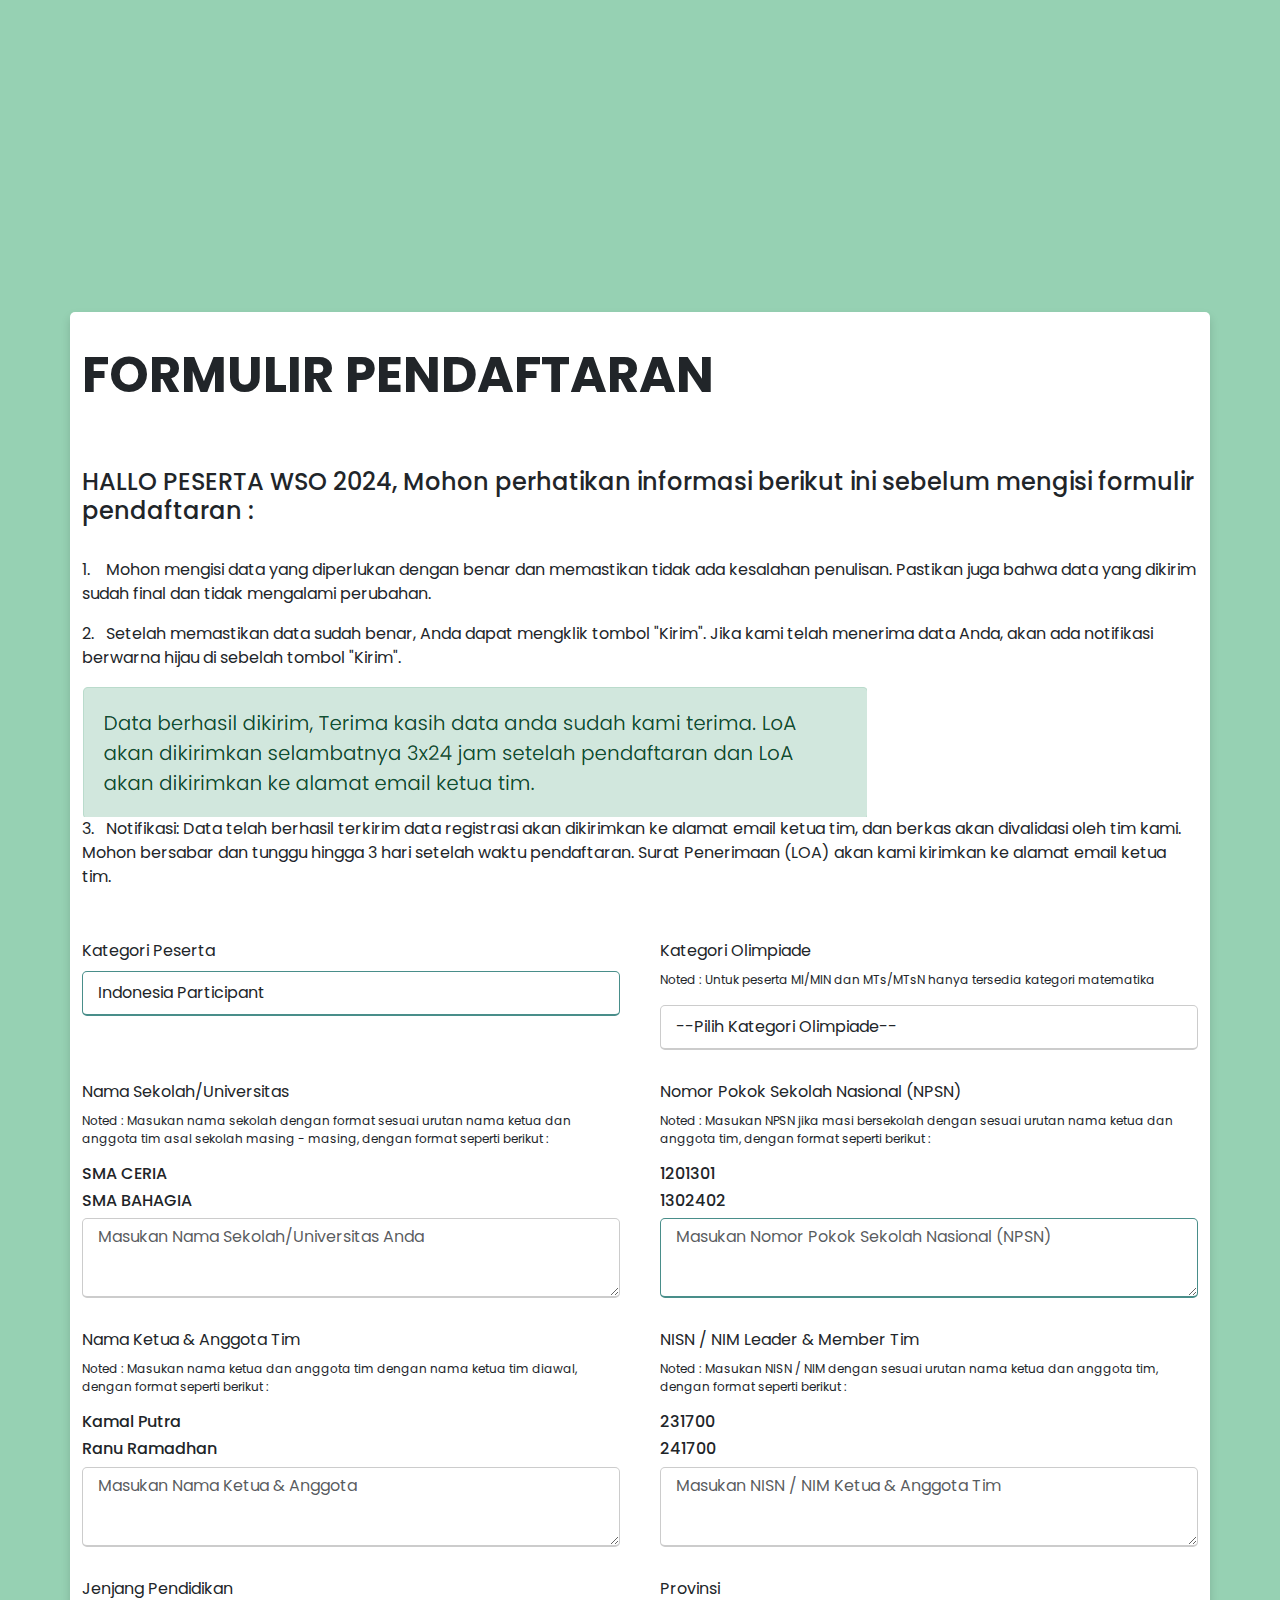
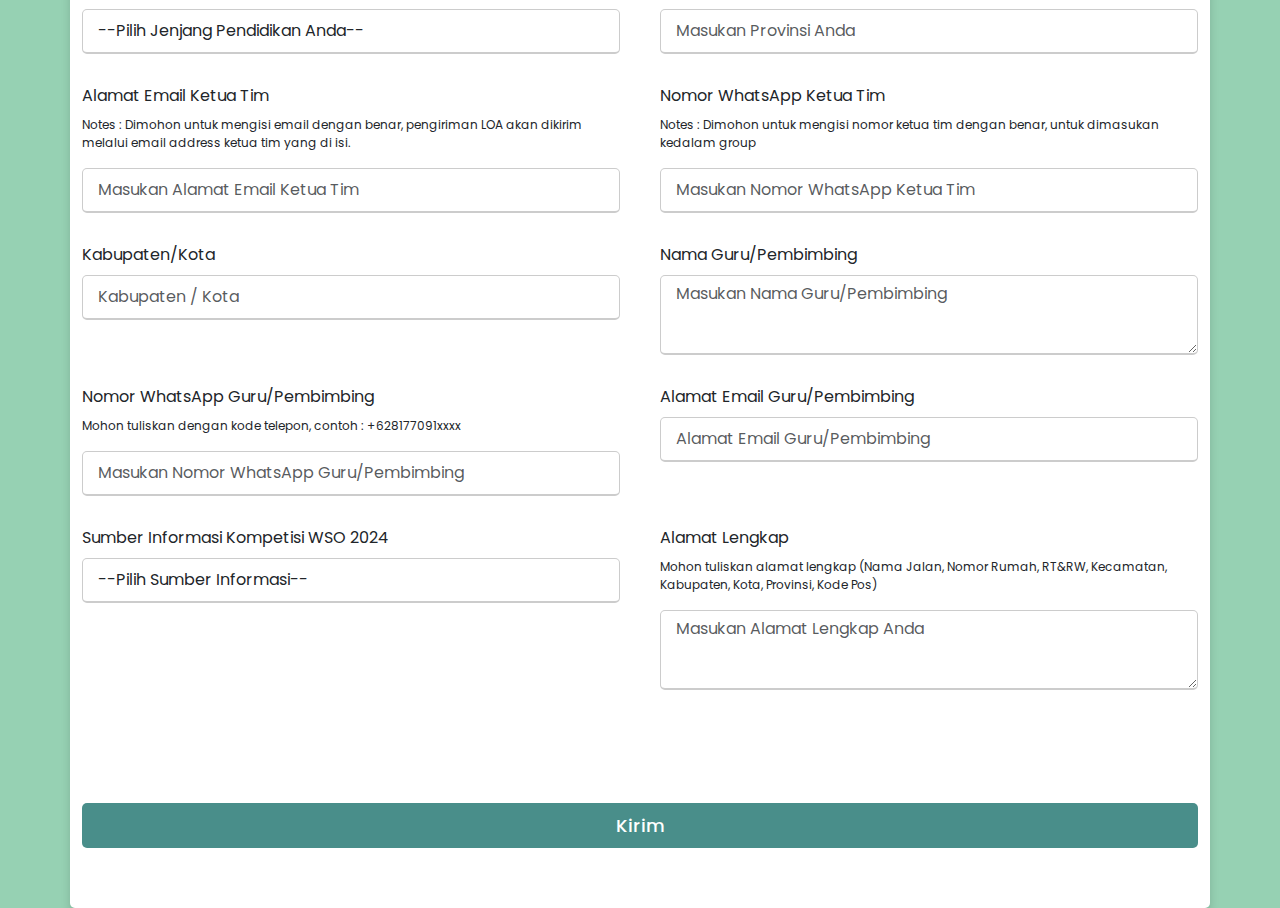
==== Indonesian-Participant.html @ 9daab824 "first commit" ====
<!DOCTYPE html>
<html lang="en" dir="ltr">
  <head>
    <meta charset="UTF-8" />
    <title>REGISTRASI</title>
    <link rel="stylesheet" href="stylesss.css" />
    <link rel="shortcut icon" href="./rr.png" type="image/x-icon">
    <link
      href="https://cdn.jsdelivr.net/npm/bootstrap@5.0.1/dist/css/bootstrap.min.css"
      rel="stylesheet"
    />
    <link
      rel="stylesheet"
      href="https://unicons.iconscout.com/release/v4.0.0/css/line.css"
    />
    <meta
      name="viewport"
      content="width=device-width, initial-scale=1.0"
    />


    <!-- <script type="text/javascript"
    src="https://cdn.jsdelivr.net/npm/@emailjs/browser@3/dist/email.min.js">
    </script>
    <script type="text/javascript">
    (function(){
    emailjs.init("EbVpfytHZQMSNOqhK");
    })();
    </script> -->
  </head>

  
  <body>
    <div class="container">
      <div class="content">
        <div class="sub">FORMULIR PENDAFTARAN</div>
        <h1 class="garis-bawah"></h1>
        <br><br>
        <h4>HALLO PESERTA WSO 2024, Mohon perhatikan informasi berikut ini sebelum mengisi formulir pendaftaran :</h4>
        <br>
        <p>1.&nbsp; &nbsp; Mohon mengisi data yang diperlukan dengan benar dan memastikan tidak ada kesalahan penulisan. Pastikan juga bahwa data yang dikirim sudah final dan tidak mengalami perubahan.</p>
        <p>2.&nbsp; &nbsp;Setelah memastikan data sudah benar, Anda dapat mengklik tombol "Kirim". Jika kami telah menerima data Anda, akan ada notifikasi berwarna hijau di sebelah tombol "Kirim". </p>
        <img class="con" src="../../indo.png" alt="">
        <p>3.&nbsp; &nbsp;Notifikasi:
          Data telah berhasil terkirim data registrasi akan dikirimkan ke alamat email ketua tim,  dan berkas akan divalidasi oleh tim kami. 
          Mohon bersabar dan tunggu hingga 3 hari setelah waktu pendaftaran. Surat Penerimaan (LOA) akan kami kirimkan ke alamat email ketua tim. </p>
        <form name="#">
          
          <div class="user-details">
            <div class="input-box">
              
              <label for="CATEGORY_PARTICIPANT" class="form-label"
                >Kategori Peserta</label
              >
              <select
                type="text"
                id="CATEGORY_PARTICIPANT"
                name="CATEGORY_PARTICIPANT"
                class="form-control"
                placeholder="Choose Categories Participant"
                value=""
                required
              >
                <!-- <option value="" >--Choose Categories Participant--</option> -->
                <option value="Indonesia Participant">Indonesia Participant</option>
              </select>
              </select>
            </div>
            <!-- <div class="input-box">
              <label for="CATEGORY_COMPETITION" class="form-label"
                >Kategori Kompetisi
              </label>
              <select
                type="text"
                id="CATEGORY_COMPETITION"
                name="CATEGORY_COMPETITION"
                class="form-control"
                placeholder="Choose Category Competition "
                required
              >
                <option value="">
                  --Pilih Kategori Kompetisi--
                </option>
                <option value="Online Competition">
                  Kompetisi Online
                </option>
                <option value="Offline Competition">
                  Kompetisi Offline
                </option>
                <option value="Offline Competition">
                  Offline Kompetisi + Excursion
                </option>
                <option value="Offline Competition">
                  Offline Kompetisi + Full Package
                </option>
              </select>
            </div> -->
            <div class="input-box">
              
              <label for="KATEGORI_OLIMPIADE" class="form-label"
                >Kategori Olimpiade</label
              >
              <p>Noted : Untuk peserta MI/MIN dan MTs/MTsN hanya tersedia kategori matematika</p>
              <select
                type="text"
                id="KATEGORI_OLIMPIADE"
                name="KATEGORI_OLIMPIADE"
                class="form-control"
                placeholder="Pilih Kategori Olimpiade"
                value=""
                required
              >
                <option value="" >--Pilih Kategori Olimpiade--</option>
                <option value="Biologi">Biologi</option>
                <option value="Ekonomi">Ekonomi</option>
                <option value="Kimia">Kimia</option>
                <option value="Geografi">Geografi</option>
                <option value="Matematika">Matematika</option>
                <option value="Fisika">Fisika</option>
              </select>
              </select>
            </div>

            <div class="input-box">
              <label for="NAMA_SEKOLAH" class="form-label"
                >Nama Sekolah/Universitas</label
              >
              <p>Noted : Masukan nama sekolah dengan format sesuai urutan nama ketua dan anggota tim asal sekolah masing - masing, dengan format seperti berikut :</p>
              <h6>SMA CERIA</h6>
              <h6>SMA BAHAGIA</h6>
              <textarea
                type="text"
                id="NAMA_SEKOLAH"
                name="NAMA_SEKOLAH"
                class="form-control"
                placeholder="Masukan Nama Sekolah/Universitas Anda"
                required
              ></textarea>
            </div>

            <div class="input-box">
              <label for="NPSN" class="form-label"
                >Nomor Pokok Sekolah Nasional (NPSN)</label
              >
              <p>Noted : Masukan NPSN jika masi bersekolah dengan sesuai urutan nama ketua dan anggota tim, dengan format seperti berikut :</p>
              <h6>1201301</h6>
              <h6>1302402</h6>
              <textarea
                type="number"
                id="NPSN"
                name="NPSN"
                class="form-control"
                placeholder="Masukan Nomor Pokok Sekolah Nasional (NPSN)"
              ></textarea>
            </div>

            <div class="input-box">
              
              <label for="NAMA_LENGKAP" class="form-label"
                >Nama Ketua & Anggota Tim
                </label
              >
              <p>Noted : Masukan nama ketua dan anggota tim dengan nama ketua tim diawal, dengan format seperti berikut :</p>
              <h6>Kamal Putra</h6>
              <h6>Ranu Ramadhan</h6>
              <!-- <img class="gam" src="../../aa.PNG" > -->
              <textarea
                type="text"
                id="NAMA_LENGKAP"
                name="NAMA_LENGKAP"
                class="form-control"
                placeholder="Masukan Nama Ketua & Anggota"
                required
              ></textarea>
            </div>

            <div class="input-box">
              <label for="NISN_NIM" class="form-label"
                >NISN / NIM Leader & Member Tim
              </label>
              <p>Noted : Masukan NISN / NIM dengan sesuai urutan nama ketua dan anggota tim, dengan format seperti berikut :</p>
              <h6>231700</h6>
              <h6>241700</h6>
              <textarea
                type="text"
                id="NISN_NIM"
                name="NISN_NIM"
                class="form-control"
                placeholder="Masukan NISN / NIM Ketua & Anggota Tim"
                required
              ></textarea>
            </div>


            <div class="input-box">
              <label for="GRADE" class="form-label">Jenjang Pendidikan </label>
              <select
                type="text"
                id="GRADE"
                name="GRADE"
                class="form-control"
                placeholder="Choose Grade"
                required
              >
                <option value="">--Pilih Jenjang Pendidikan Anda--</option>
                <option value="Sekolah Dasar">
                  Sekolah Dasar
                </option>
                <option value="Sekolah Menengah Pertama">Sekolah Menengah Pertama</option>
                <option value="Sekolah Menengah Akhir">Sekolah Menengah Akhir</option>
                <option value="Universitas">Universitas</option>
              </select>
            </div>

            <div class="input-box">
              <label for="PROVINCE" class="form-label"
                >Provinsi</label
              >
              <input
                type="text"
                id="PROVINCE"
                name="PROVINCE"
                class="form-control"
                placeholder="Masukan Provinsi Anda"
                required
              />
            </div>

            
            <div class="input-box">
              <label for="LEADER_EMAIL" class="form-label"
                >Alamat Email Ketua Tim</label
              >
              <p>
                Notes : Dimohon untuk mengisi email dengan benar, pengiriman LOA akan dikirim melalui email address ketua tim yang di isi.
              </p>
              <input
                type="email"
                id="LEADER_EMAIL"
                name="LEADER_EMAIL"
                class="form-control"
                placeholder="Masukan Alamat Email Ketua Tim"
                required
              />
            </div>

            <div class="input-box">
              <label for="LEADER_WHATSAPP" class="form-label"
                >Nomor WhatsApp Ketua Tim</label
              >
              <!-- <p>
                Please write with phone code, example : +6281770914129
              </p> -->
              <p>
                Notes : Dimohon untuk mengisi nomor ketua tim dengan benar, untuk dimasukan kedalam group
              </p>
            <input
                type="number"
                id="LEADER_WHATSAPP"
                name="LEADER_WHATSAPP"
                class="form-control"
                placeholder="Masukan Nomor WhatsApp Ketua Tim"
                required
              />
            </div>

            <div class="input-box">
              <label for="KABUPATEN/KOTA" class="form-label"
                >Kabupaten/Kota</label
              >
              <input
                type="text"
                id="KABUPATEN/KOTA"
                name="KABUPATEN/KOTA"
                class="form-control"
                placeholder="Kabupaten / Kota"
                required
              />
            </div>

            <div class="input-box">
              <label for="NAME_SUPERVISOR" class="form-label"
                >Nama Guru/Pembimbing</label
              >
              <textarea
                type="text"
                id="NAME_SUPERVISOR"
                name="NAME_SUPERVISOR"
                class="form-control"
                placeholder="Masukan Nama Guru/Pembimbing"
                required
              ></textarea>
            </div>

            <div class="input-box">
              <label
                for="WHATSAPP_NUMBER_SUPERVISOR"
                class="form-label"
                >Nomor WhatsApp Guru/Pembimbing</label
              >
              <p>
                Mohon tuliskan dengan kode telepon, contoh : +628177091xxxx
              </p>
              <input
                type="number"
                id="WHATSAPP_NUMBER_SUPERVISOR"
                name="WHATSAPP_NUMBER_SUPERVISOR"
                class="form-control"
                placeholder="Masukan Nomor WhatsApp Guru/Pembimbing"
                required
              />
            </div>

            <div class="input-box">
              <label for="EMAIL_TEACHER_SUPERVISOR" class="form-label"
                >Alamat Email Guru/Pembimbing</label
              >
              <input
                type="email"
                id="EMAIL_TEACHER_SUPERVISOR"
                name="EMAIL_TEACHER_SUPERVISOR"
                class="form-control"
                placeholder="Alamat Email Guru/Pembimbing"
                required
              />
            </div>

            <div class="input-box">
              <label for="INFORMATION_RESOURCES" class="form-label"
                >Sumber Informasi Kompetisi WSO 2024</label
              >
              <!-- <p>
                Tuliskan nama yang memberikan sumber atau dapat menulis
                sumber lain (Ex: Instagram, Pendaftaran Gratis acara
                acara sebelumnya, Kunjungan Sekolah Golden Ticket, dll)
              </p> -->
              <select
                type="text"
                id="INFORMATION_RESOURCES"
                name="INFORMATION_RESOURCES"
                class="form-control"
                placeholder="--Choose Information Resources-- "
                required
              >
                <option value="">
                  --Pilih Sumber Informasi--
                </option>
                <option value="IYSA Instagram">IYSA Instagram</option>
                <option value="WSO Instagram">
                  WSO Instagram
                </option>
                <option value="Pembimbing/Sekolah">
                  Pembimbing/Sekolah
                </option>
                <option value="IYSA FaceBook">IYSA FaceBook</option>
                <option value="IYSA Linkedin">IYSA Linkedin</option>
                <option value="IYSA Website">IYSA Website</option>
                <option value="WSO Website">WSO Website</option>
                <option value="IYSA Email">IYSA Email</option>
                <option value="WSO Email">WSO Email</option>
                <option value="Acara Sebelumnya">Acara Sebelumnya</option>
                <option value="Lainnya">Lainnya</option>
              </select>
            </div>

            

            <div class="input-box">
              <label for="COMPLETE_ADDRESS" class="form-label"
                >Alamat Lengkap</label
              >
              <p>
                Mohon tuliskan alamat lengkap (Nama Jalan,
                Nomor Rumah, RT&RW, Kecamatan, Kabupaten, Kota,
                Provinsi, Kode Pos)
              </p>
              <textarea
                type="text"
                id="COMPLETE_ADDRESS"
                name="COMPLETE_ADDRESS"
                class="form-control"
                placeholder="Masukan Alamat Lengkap Anda"
                required
              ></textarea>
              <div class="mt-5" id="form_alerts"></div>
            </div>

          </div>
          <div class="button">
            <input type="submit" value="Kirim" />
          </div>
        </form>
      </div>
    </div>

    <script src="https://code.jquery.com/jquery-3.6.0.min.js"></script>
    <script src="https://cdn.jsdelivr.net/npm/bootstrap@5.0.1/dist/js/bootstrap.bundle.min.js"></script>
    <!-- <script>
    function sendMail() {
      let parms = {
        CATEGORY_PARTICIPANT: document.getElementById(
          'CATEGORY_PARTICIPANT'
        ).value,
        CATEGORY_COMPETITION: document.getElementById(
          'CATEGORY_COMPETITION'
        ).value,
        NAMA_LENGKAP: document.getElementById('NAMA_LENGKAP').value,
        NAMA_SEKOLAH: document.getElementById('NAMA_SEKOLAH').value,
        NISN_NIM: document.getElementById('NISN_NIM').value,
        NPSN: document.getElementById('NPSN').value,
        GRADE: document.getElementById('GRADE').value,
        PROVINCE: document.getElementById('PROVINCE').value,
        LEADER_EMAIL: document.getElementById('LEADER_EMAIL').value,
        LEADER_WHATSAPP: document.getElementById('LEADER_WHATSAPP').value,
        NAME_SUPERVISOR: document.getElementById('NAME_SUPERVISOR').value,
        WHATSAPP_NUMBER_SUPERVISOR: document.getElementById(
          'WHATSAPP_NUMBER_SUPERVISOR'
        ).value,
        EMAIL_TEACHER_SUPERVISOR: document.getElementById(
          'EMAIL_TEACHER_SUPERVISOR'
        ).value,
        CATEGORIES: document.getElementById('CATEGORIES').value,
        PROJECT_TITLE: document.getElementById('PROJECT_TITLE').value,
        COMPLETE_ADDRESS: document.getElementById('COMPLETE_ADDRESS')
          .value,
        INFORMATION_RESOURCES: document.getElementById(
          'INFORMATION_RESOURCES'
        ).value,
        FILE: document.getElementById('FILE').value,
        YES_NO: document.getElementById('YES_NO').value,
        JUDUL_PERNAH_BERPATISIPASI: document.getElementById(
          'JUDUL_PERNAH_BERPATISIPASI'
        ).value,
      };
    
      emailjs
        .send('service_2rxj19o', 'template_9viz0s4', parms)
    }</script> -->

    <script>
    const scriptURL =
      'https://script.google.com/macros/s/AKfycbzVkJGJh6HbEtC1sn73iUdmNIXurpUktrpf0A3hoQpAKj63_obUPjSXn9SULuQQkvrQ/exec';
    const form = document.forms['#'];
    
    form.addEventListener('submit', (e) => {
      e.preventDefault();
      fetch(scriptURL, { method: 'POST', body: new FormData(form) })
        .then((response) =>
          $('#form_alerts').html(
            "<div class='alert alert-success'>Data berhasil dikirim. LoA akan dikirimkan selambatnya 3x24 jam setelah pendaftaran dan LoA akan dikirimkan ke alamat email ketua tim."
          )
        )
        .catch((error) =>
          $('#form_alerts').html(
            "<div class='alert alert-danger'>Data gagal terkirim!.</div>"
          )
        );
      form.reset();
    });</script>






  </body>
</html>
---- stylesss.css ----
@import url('https://fonts.googleapis.com/css2?family=Poppins:wght@200;300;400;500;600;700&display=swap');
* {
  margin: 0;
  padding: 0;
  box-sizing: border-box;
  font-family: 'Poppins', sans-serif;
}
body {
  height: 100vh;
  display: flex;
  justify-content: center;
  align-items: center;
  padding: 10px;
  background: linear-gradient(to right, #96d1b3 50%, #96d1b3 110%);
}
.container {
  max-width: 700px;
  width: 100%;
  margin-top: 120rem;
  background-color: #fff;
  padding: 25px 30px;
  border-radius: 5px;
  box-shadow: 0 5px 10px rgba(0, 0, 0, 0.15);
}

.container .title {
  font-size: 25px;
  font-weight: 500;
  position: relative;
}
.container .title::before {
  content: '';
  position: absolute;
  left: 0;
  bottom: 0;
  height: 3px;
  width: 30px;
  border-radius: 5px;
  background: linear-gradient(to right, #008000 50%, #C0C0C0 110%);
}
/* .content {
  margin-top: 9rem;
} */

.gam{
  display: flex;
}

.content form .user-details {
  display: flex;
  flex-wrap: wrap;
  justify-content: space-between;
  margin: 50px 0 20px 0;
}
form .user-details .input-box {
  margin-bottom: 30px;
  width: calc(100% / 2 - 20px);
}
form .input-box span.details {
  display: block;
  font-weight: 500;
  margin-bottom: 5px;
}
.user-details .input-box input {
  height: 45px;
  width: 100%;
  outline: none;
  font-size: 16px;
  border-radius: 5px;
  padding-left: 15px;
  border: 1px solid #ccc;
  border-bottom-width: 2px;
  transition: all 0.3s ease;
}

.user-details .input-box select {
  height: 45px;
  width: 100%;
  outline: none;
  font-size: 16px;
  border-radius: 5px;
  padding-left: 15px;
  border: 1px solid #ccc;
  border-bottom-width: 2px;
  transition: all 0.3s ease;
}

.user-details .input-box p {
  font-size: 12px;
}

.container .content .sub {
  font-weight: bold;
  font-size: 50px;
}

.garis-bawah::after {
  position: absolute;
  content: '';
  /* background: linear-gradient(to right, #008000 50%, #C0C0C0 110%); */
  height: 4px;
  width: 100px;
  left: 10%;
  transform: translateX(-50%);
}

.user-details .input-box textarea {
  height: 80px;
  width: 100%;
  outline: none;
  font-size: 16px;
  border-radius: 5px;
  padding-left: 15px;
  border: 1px solid #ccc;
  border-bottom-width: 2px;
  transition: all 0.3s ease;
}
.user-details .input-box input:focus,
.user-details .input-box input:valid {
  border-color: #498e8a;
}

.user-details .input-box textarea:focus,
.user-details .input-box textarea:valid {
  border-color: #498e8a;
}

.user-details .input-box select:focus,
.user-details .input-box select:valid {
  border-color: #498e8a;
}

form .gender-details .gender-title {
  font-size: 20px;
  font-weight: 500;
}
form .category {
  display: flex;
  width: 80%;
  margin: 14px 0;
  justify-content: space-between;
}
form .category label {
  display: flex;
  align-items: center;
  cursor: pointer;
}
form .button {
  height: 45px;
  margin: 35px 0;
}
form .button input {
  height: 100%;
  width: 100%;
  border-radius: 5px;
  border: none;
  color: #fff;
  font-size: 18px;
  font-weight: 500;
  letter-spacing: 1px;
  cursor: pointer;
  transition: all 0.3s ease;
  background: #498e8a;
}
form .button input:hover {
  /* transform: scale(0.99); */
  background: #96d1b3 ;
}

@media (max-width: 767px) {
    .container {
        margin-top: 100rem;
      }
  }

@media (max-width: 584px) {
  .container {
    margin-top: 200px;
    max-width: 1100%;
  }
  form .user-details .input-box {
    margin-bottom: 15px;
    width: 200%;
  }
  form .category {
    width: 200%;
  }
  .container .content .sub {
    margin-top: 100px;
    padding-top: 500px;
  }
  .content form .user-details {
    max-height: 400px;
    overflow-y: scroll;
  }
  .user-details::-webkit-scrollbar {
    width: 5px;
  }
  .container .content .con {
    width: 23rem;
    height: 60px;
  }
}
@media (max-width: 428px) {
  .container .content .category {
    flex-direction: column;
  }

  .container .content .sub {
    font-size: 30px;
    margin: 0 0 0;
  }
  .garis-bawah::after {
    position: absolute;
    content: '';
    background: linear-gradient(to right, #008000 50%, #C0C0C0 110%);
    height: 4px;
    width: 100px;
    left: 17%;
    transform: translateX(-50%);
  }
}

@media (max-width: 425px) {
  .garis-bawah::after {
    position: absolute;
    content: '';
    background: linear-gradient(to right, #008000 50%, #C0C0C0 110%);
    height: 4px;
    width: 100px;
    left: 18%;
    transform: translateX(-50%);
  }
  .container .content .con {
    width: 23.5rem;
    height: 60px;
  }
  .container {
    margin-top: 1rem;
  }
}

@media (max-width: 375px) {
  .garis-bawah::after {
    position: absolute;
    content: '';
    background: linear-gradient(to right, #008000 50%, #C0C0C0 110%);
    height: 4px;
    width: 100px;
    left: 18%;
    transform: translateX(-50%);
  }
  .container .content .con {
    width: 20.5rem;
    height: 60px;
  }
  .container {
    margin-top: 5rem;
  }
}


@media (max-width: 360px) {
  .garis-bawah::after {
    position: absolute;
    content: '';
    background: linear-gradient(to right, #008000 50%, #C0C0C0 110%);
    height: 4px;
    width: 100px;
    left: 20%;
    transform: translateX(-50%);
  }
  .container .content .con {
    width: 17rem;
    height: 60px;
  }
  .container {
    margin-top: 11zrem;
  }
}

/* @media (max-width: 1920px) {
  .garis-bawah::after {
    position: absolute;
    content: '';
    background: linear-gradient(to right, #008000 50%, #C0C0C0 110%);
    height: 4px;
    width: 100px;
    left: 8.3%;
    transform: translateX(-50%);
  }
} */
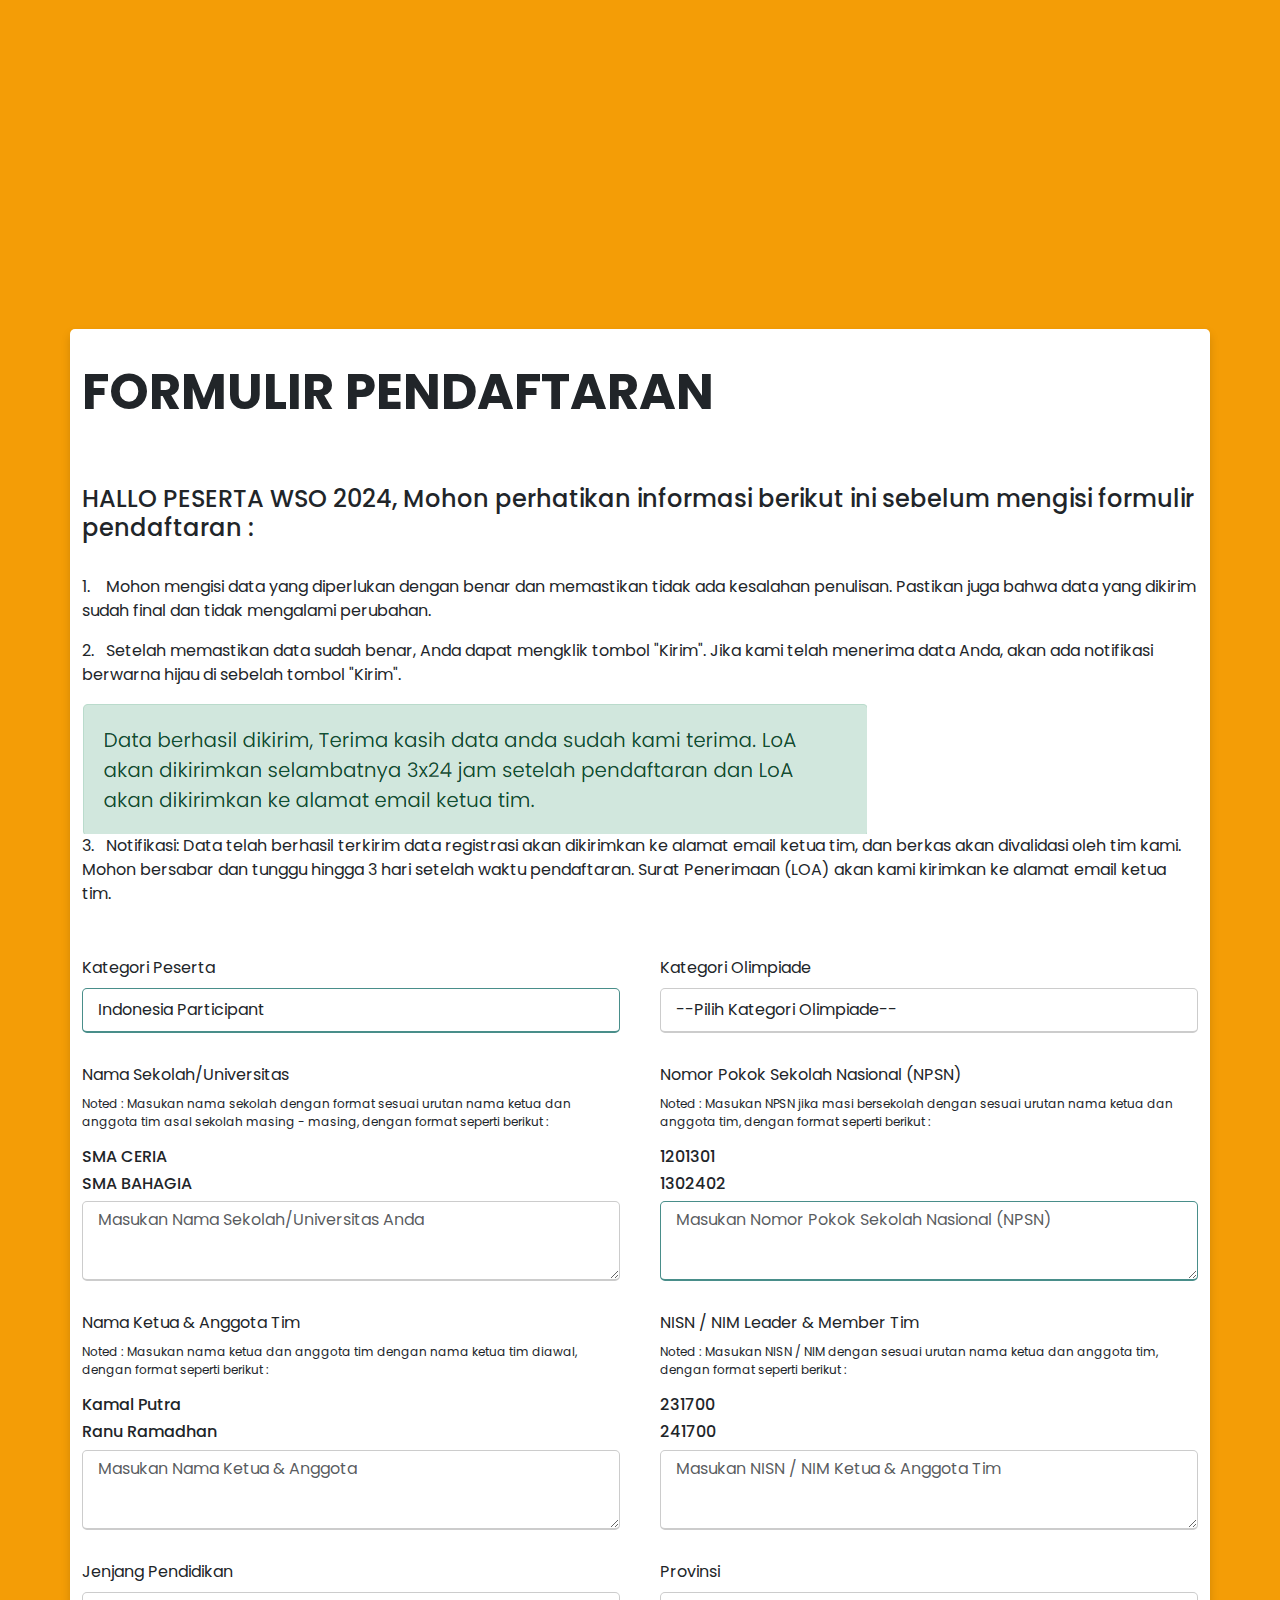
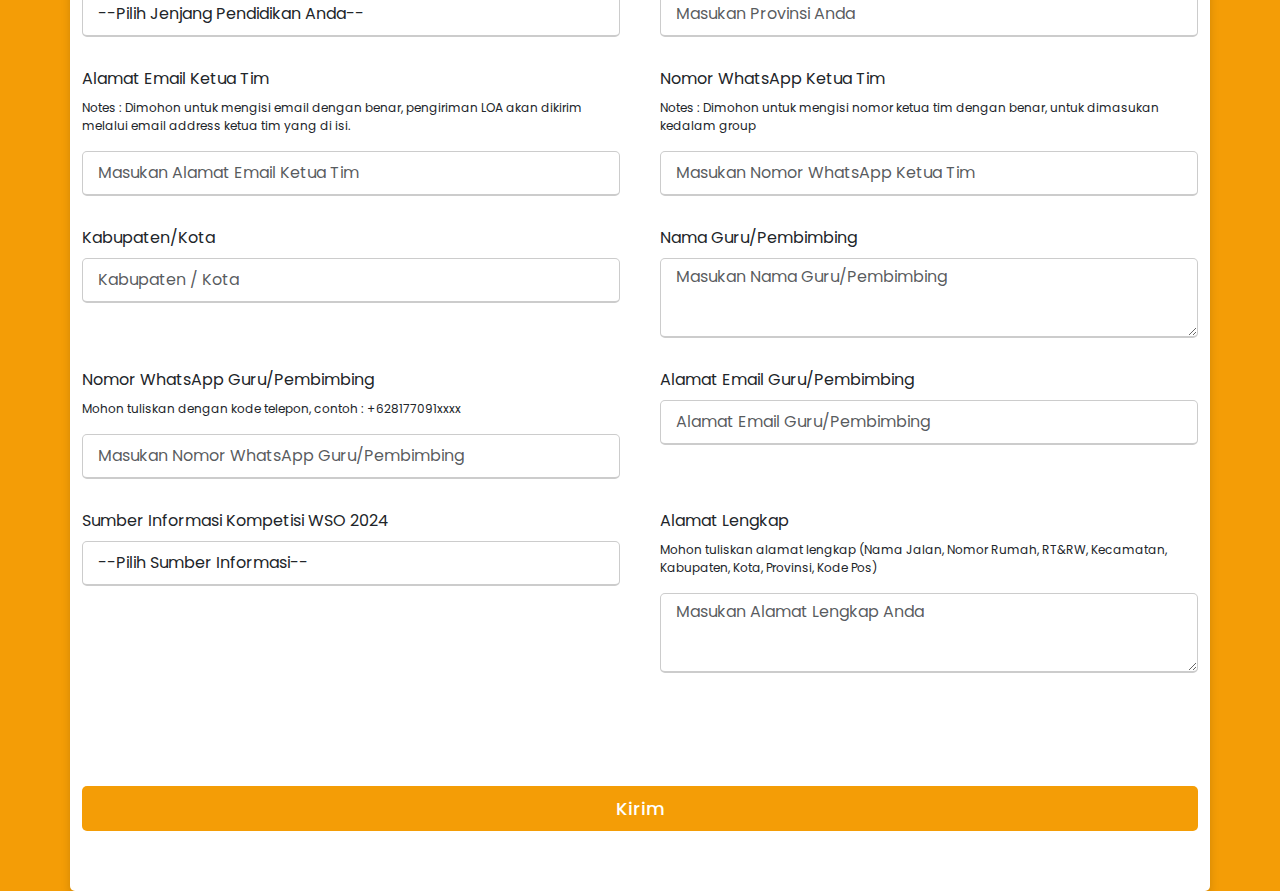
==== commit 54c027fc: "update design" ====
--- a/Indonesian-Participant.html
+++ b/Indonesian-Participant.html
@@ -100,7 +100,7 @@
               <label for="KATEGORI_OLIMPIADE" class="form-label"
                 >Kategori Olimpiade</label
               >
-              <p>Noted : Untuk peserta MI/MIN dan MTs/MTsN hanya tersedia kategori matematika</p>
+              <!-- <p>Noted : Untuk peserta MI/MIN dan MTs/MTsN hanya tersedia kategori matematika</p> -->
               <select
                 type="text"
                 id="KATEGORI_OLIMPIADE"
@@ -112,9 +112,7 @@
               >
                 <option value="" >--Pilih Kategori Olimpiade--</option>
                 <option value="Biologi">Biologi</option>
-                <option value="Ekonomi">Ekonomi</option>
                 <option value="Kimia">Kimia</option>
-                <option value="Geografi">Geografi</option>
                 <option value="Matematika">Matematika</option>
                 <option value="Fisika">Fisika</option>
               </select>
--- a/stylesss.css
+++ b/stylesss.css
@@ -11,7 +11,7 @@
   justify-content: center;
   align-items: center;
   padding: 10px;
-  background: linear-gradient(to right, #96d1b3 50%, #96d1b3 110%);
+  background: linear-gradient(to right, #f49d06 50%, #f49d06 110%);
 }
 .container {
   max-width: 700px;
@@ -160,11 +160,7 @@
   letter-spacing: 1px;
   cursor: pointer;
   transition: all 0.3s ease;
-  background: #498e8a;
-}
-form .button input:hover {
-  /* transform: scale(0.99); */
-  background: #96d1b3 ;
+  background: #f49d06;
 }
 
 @media (max-width: 767px) {
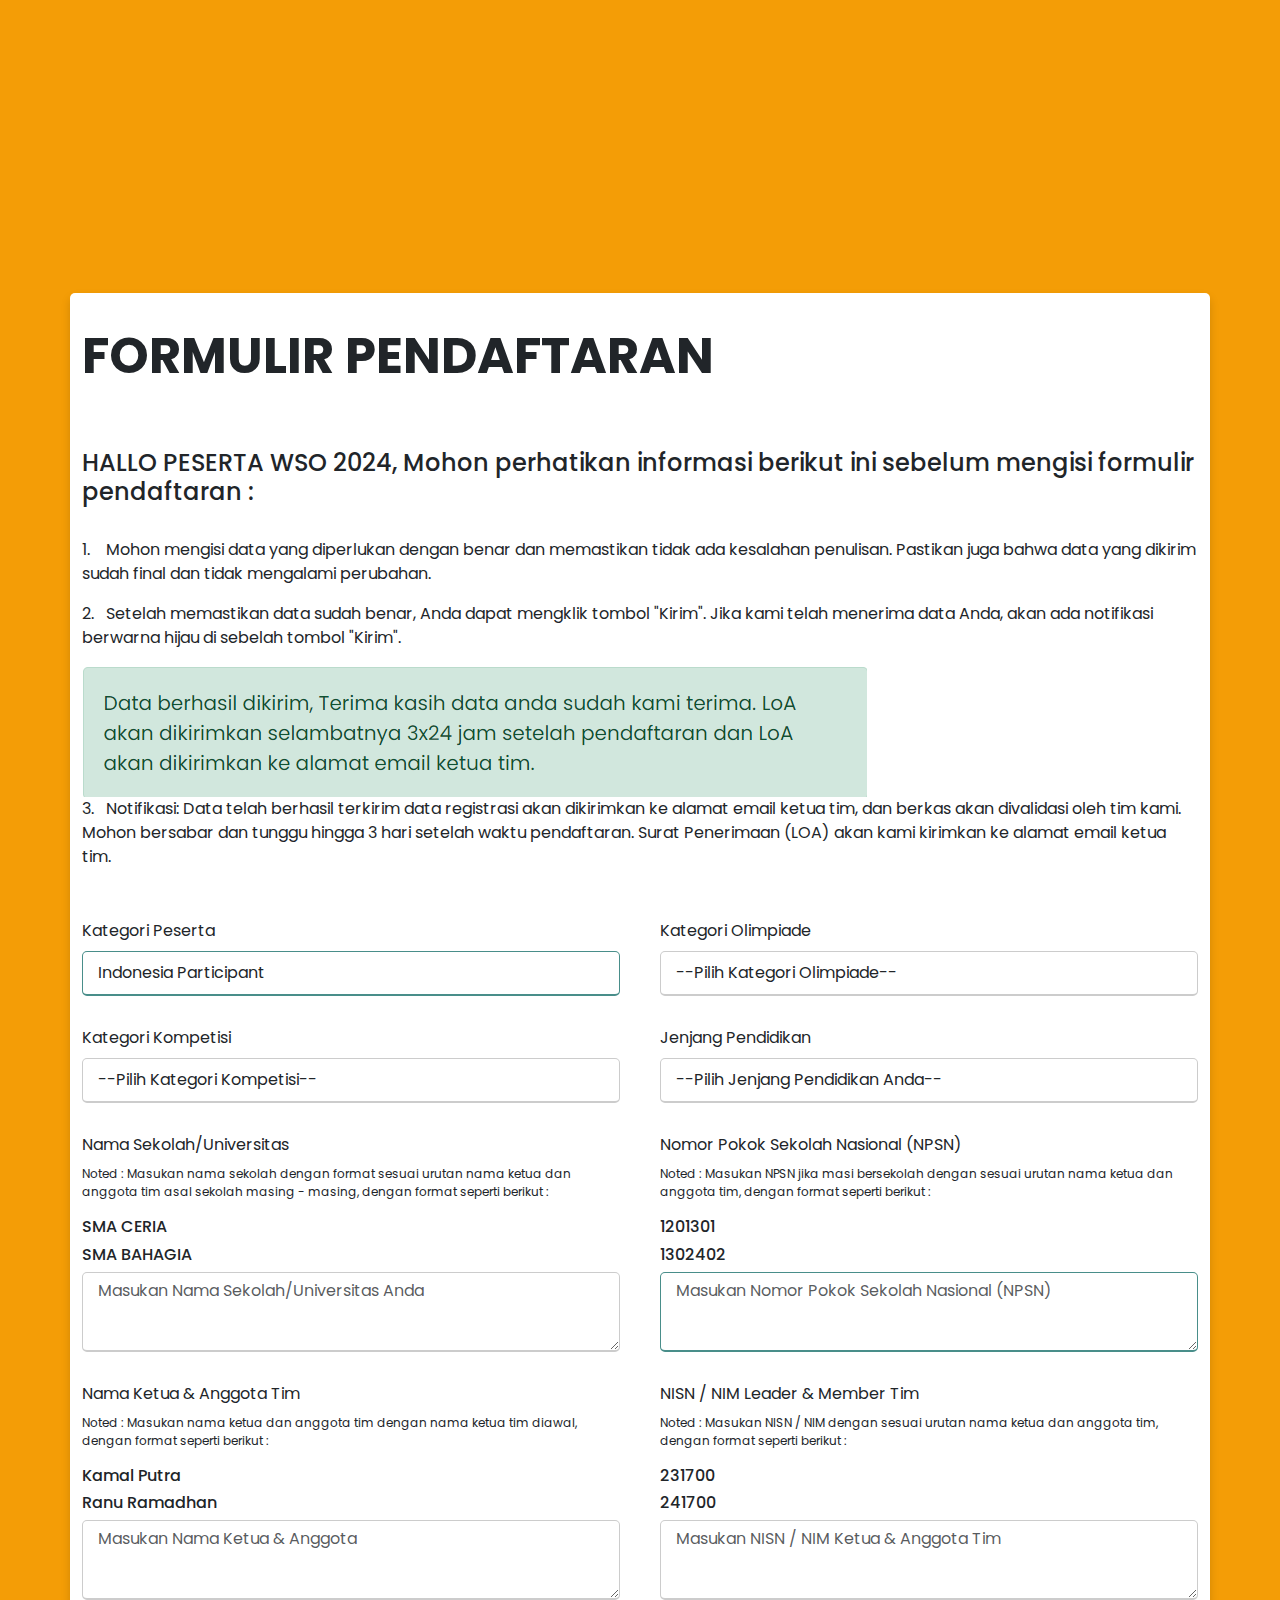
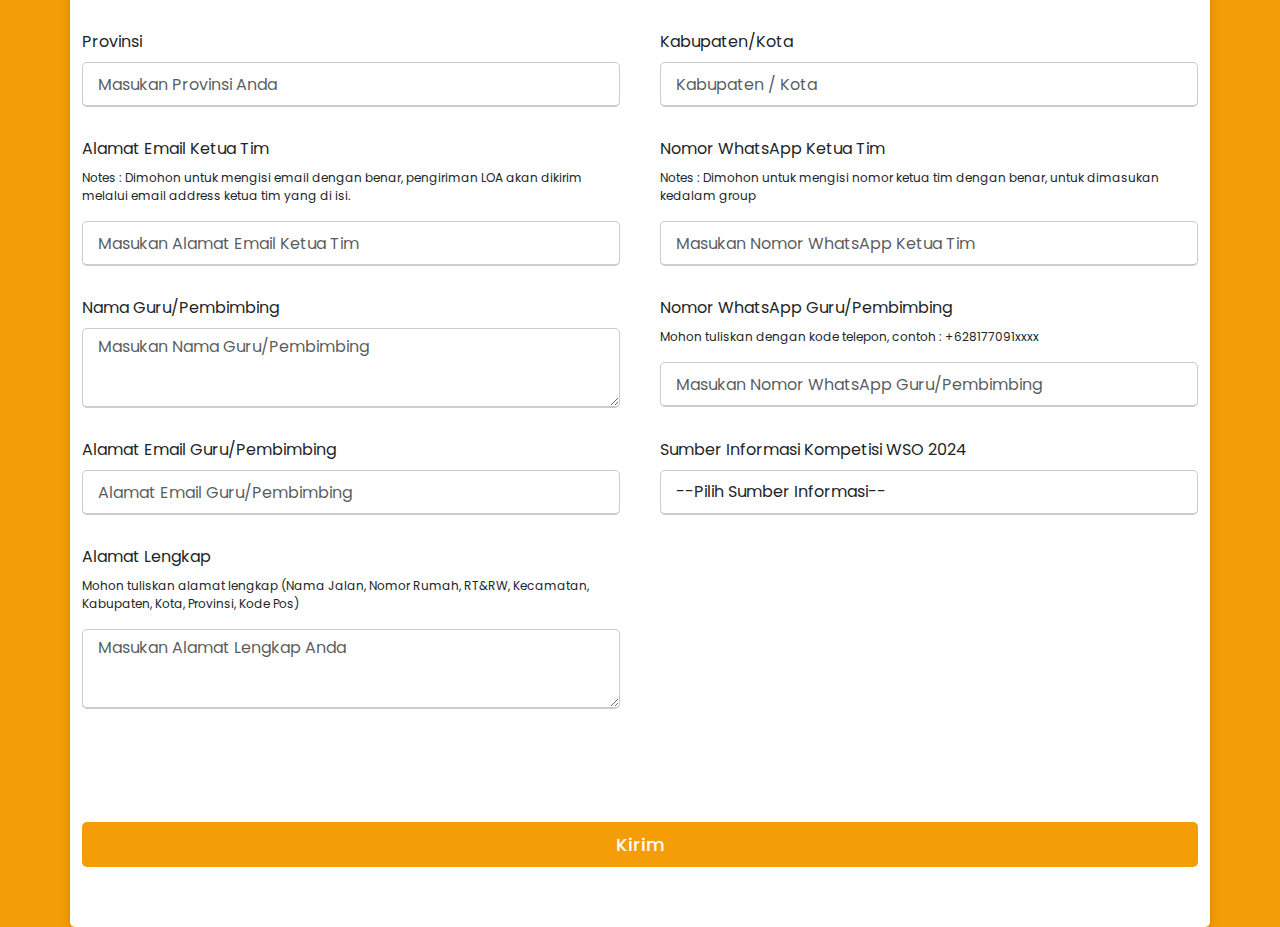
==== commit 0d0afdcf: "maintenance kategori kompetisi" ====
--- a/Indonesian-Participant.html
+++ b/Indonesian-Participant.html
@@ -49,13 +49,13 @@
           <div class="user-details">
             <div class="input-box">
               
-              <label for="CATEGORY_PARTICIPANT" class="form-label"
+              <label for="KATEGORI_PESERTA" class="form-label"
                 >Kategori Peserta</label
               >
               <select
                 type="text"
-                id="CATEGORY_PARTICIPANT"
-                name="CATEGORY_PARTICIPANT"
+                id="KATEGORI_PESERTA"
+                name="KATEGORI_PESERTA"
                 class="form-control"
                 placeholder="Choose Categories Participant"
                 value=""
@@ -116,6 +116,46 @@
                 <option value="Matematika">Matematika</option>
                 <option value="Fisika">Fisika</option>
               </select>
+              </select>
+            </div>
+
+            <div class="input-box">
+              
+              <label for="KATEGORI_KOMPETISI" class="form-label"
+                >Kategori Kompetisi</label
+              >
+              <!-- <p>Noted : Untuk peserta MI/MIN dan MTs/MTsN hanya tersedia kategori matematika</p> -->
+              <select
+                type="text"
+                id="KATEGORI_KOMPETISI"
+                name="KATEGORI_KOMPETISI"
+                class="form-control"
+                placeholder="Pilih Kategori Kompetisi"
+                value=""
+                required
+              >
+                <option value="" >--Pilih Kategori Kompetisi--</option>
+                <option value="Kompetisi Offline">Kompetisi Offline</option>
+                <option value="Kompetisi Offline + Excursion">Kompetisi Offline + Excursion</option>
+              </select>
+              </select>
+            </div>
+
+            <div class="input-box">
+              <label for="JENJANG_PENDIDIKAN" class="form-label">Jenjang Pendidikan </label>
+              <select
+                type="text"
+                id="JENJANG_PENDIDIKAN"
+                name="JENJANG_PENDIDIKAN"
+                class="form-control"
+                placeholder="Choose Grade"
+                required
+              >
+                <option value="">--Pilih Jenjang Pendidikan Anda--</option>
+                <option value="Sekolah Dasar">Sekolah Dasar</option>
+                <option value="Sekolah Menengah Pertama">Sekolah Menengah Pertama</option>
+                <option value="Sekolah Menengah Akhir">Sekolah Menengah Akhir</option>
+                <option value="Universitas">Universitas</option>
               </select>
             </div>
 
@@ -191,42 +231,35 @@
 
 
             <div class="input-box">
-              <label for="GRADE" class="form-label">Jenjang Pendidikan </label>
-              <select
-                type="text"
-                id="GRADE"
-                name="GRADE"
-                class="form-control"
-                placeholder="Choose Grade"
-                required
-              >
-                <option value="">--Pilih Jenjang Pendidikan Anda--</option>
-                <option value="Sekolah Dasar">
-                  Sekolah Dasar
-                </option>
-                <option value="Sekolah Menengah Pertama">Sekolah Menengah Pertama</option>
-                <option value="Sekolah Menengah Akhir">Sekolah Menengah Akhir</option>
-                <option value="Universitas">Universitas</option>
-              </select>
-            </div>
-
-            <div class="input-box">
-              <label for="PROVINCE" class="form-label"
+              <label for="PROVINSI" class="form-label"
                 >Provinsi</label
               >
               <input
                 type="text"
-                id="PROVINCE"
-                name="PROVINCE"
+                id="PROVINSI"
+                name="PROVINSI"
                 class="form-control"
                 placeholder="Masukan Provinsi Anda"
                 required
               />
             </div>
 
+            <div class="input-box">
+              <label for="KABUPATEN/KOTA" class="form-label"
+                >Kabupaten/Kota</label
+              >
+              <input
+                type="text"
+                id="KABUPATEN/KOTA"
+                name="KABUPATEN/KOTA"
+                class="form-control"
+                placeholder="Kabupaten / Kota"
+                required
+              />
+            </div>
             
             <div class="input-box">
-              <label for="LEADER_EMAIL" class="form-label"
+              <label for="EMAIL_KETUA" class="form-label"
                 >Alamat Email Ketua Tim</label
               >
               <p>
@@ -234,8 +267,8 @@
               </p>
               <input
                 type="email"
-                id="LEADER_EMAIL"
-                name="LEADER_EMAIL"
+                id="EMAIL_KETUA"
+                name="EMAIL_KETUA"
                 class="form-control"
                 placeholder="Masukan Alamat Email Ketua Tim"
                 required
@@ -243,7 +276,7 @@
             </div>
 
             <div class="input-box">
-              <label for="LEADER_WHATSAPP" class="form-label"
+              <label for="WHATSAPP_KETUA" class="form-label"
                 >Nomor WhatsApp Ketua Tim</label
               >
               <!-- <p>
@@ -254,36 +287,24 @@
               </p>
             <input
                 type="number"
-                id="LEADER_WHATSAPP"
-                name="LEADER_WHATSAPP"
+                id="WHATSAPP_KETUA"
+                name="WHATSAPP_KETUA"
                 class="form-control"
                 placeholder="Masukan Nomor WhatsApp Ketua Tim"
                 required
               />
             </div>
 
-            <div class="input-box">
-              <label for="KABUPATEN/KOTA" class="form-label"
-                >Kabupaten/Kota</label
-              >
-              <input
-                type="text"
-                id="KABUPATEN/KOTA"
-                name="KABUPATEN/KOTA"
-                class="form-control"
-                placeholder="Kabupaten / Kota"
-                required
-              />
-            </div>
-
-            <div class="input-box">
-              <label for="NAME_SUPERVISOR" class="form-label"
+          
+
+            <div class="input-box">
+              <label for="NAMA_PEMBIMBING" class="form-label"
                 >Nama Guru/Pembimbing</label
               >
               <textarea
                 type="text"
-                id="NAME_SUPERVISOR"
-                name="NAME_SUPERVISOR"
+                id="NAMA_PEMBIMBING"
+                name="NAMA_PEMBIMBING"
                 class="form-control"
                 placeholder="Masukan Nama Guru/Pembimbing"
                 required
@@ -292,7 +313,7 @@
 
             <div class="input-box">
               <label
-                for="WHATSAPP_NUMBER_SUPERVISOR"
+                for="WHATSAPP_PEMBIMBING"
                 class="form-label"
                 >Nomor WhatsApp Guru/Pembimbing</label
               >
@@ -301,8 +322,8 @@
               </p>
               <input
                 type="number"
-                id="WHATSAPP_NUMBER_SUPERVISOR"
-                name="WHATSAPP_NUMBER_SUPERVISOR"
+                id="WHATSAPP_PEMBIMBING"
+                name="WHATSAPP_PEMBIMBING"
                 class="form-control"
                 placeholder="Masukan Nomor WhatsApp Guru/Pembimbing"
                 required
@@ -310,13 +331,13 @@
             </div>
 
             <div class="input-box">
-              <label for="EMAIL_TEACHER_SUPERVISOR" class="form-label"
+              <label for="EMAIL_PEMBIMBING" class="form-label"
                 >Alamat Email Guru/Pembimbing</label
               >
               <input
                 type="email"
-                id="EMAIL_TEACHER_SUPERVISOR"
-                name="EMAIL_TEACHER_SUPERVISOR"
+                id="EMAIL_PEMBIMBING"
+                name="EMAIL_PEMBIMBING"
                 class="form-control"
                 placeholder="Alamat Email Guru/Pembimbing"
                 required
@@ -324,7 +345,7 @@
             </div>
 
             <div class="input-box">
-              <label for="INFORMATION_RESOURCES" class="form-label"
+              <label for="SUMBER_INFORMASI" class="form-label"
                 >Sumber Informasi Kompetisi WSO 2024</label
               >
               <!-- <p>
@@ -334,8 +355,8 @@
               </p> -->
               <select
                 type="text"
-                id="INFORMATION_RESOURCES"
-                name="INFORMATION_RESOURCES"
+                id="SUMBER_INFORMASI"
+                name="SUMBER_INFORMASI"
                 class="form-control"
                 placeholder="--Choose Information Resources-- "
                 required
@@ -364,7 +385,7 @@
             
 
             <div class="input-box">
-              <label for="COMPLETE_ADDRESS" class="form-label"
+              <label for="ALAMAT" class="form-label"
                 >Alamat Lengkap</label
               >
               <p>
@@ -374,8 +395,8 @@
               </p>
               <textarea
                 type="text"
-                id="COMPLETE_ADDRESS"
-                name="COMPLETE_ADDRESS"
+                id="ALAMAT"
+                name="ALAMAT"
                 class="form-control"
                 placeholder="Masukan Alamat Lengkap Anda"
                 required
@@ -437,7 +458,7 @@
 
     <script>
     const scriptURL =
-      'https://script.google.com/macros/s/AKfycbzVkJGJh6HbEtC1sn73iUdmNIXurpUktrpf0A3hoQpAKj63_obUPjSXn9SULuQQkvrQ/exec';
+      'https://script.google.com/macros/s/AKfycbwE6_d3TAEfLEkAJk7vq_nWbcV7AiDYLoIc9y9Wi7ahSSB2KOWBOuXoE9U-Yu6NhhRr/exec';
     const form = document.forms['#'];
     
     form.addEventListener('submit', (e) => {
